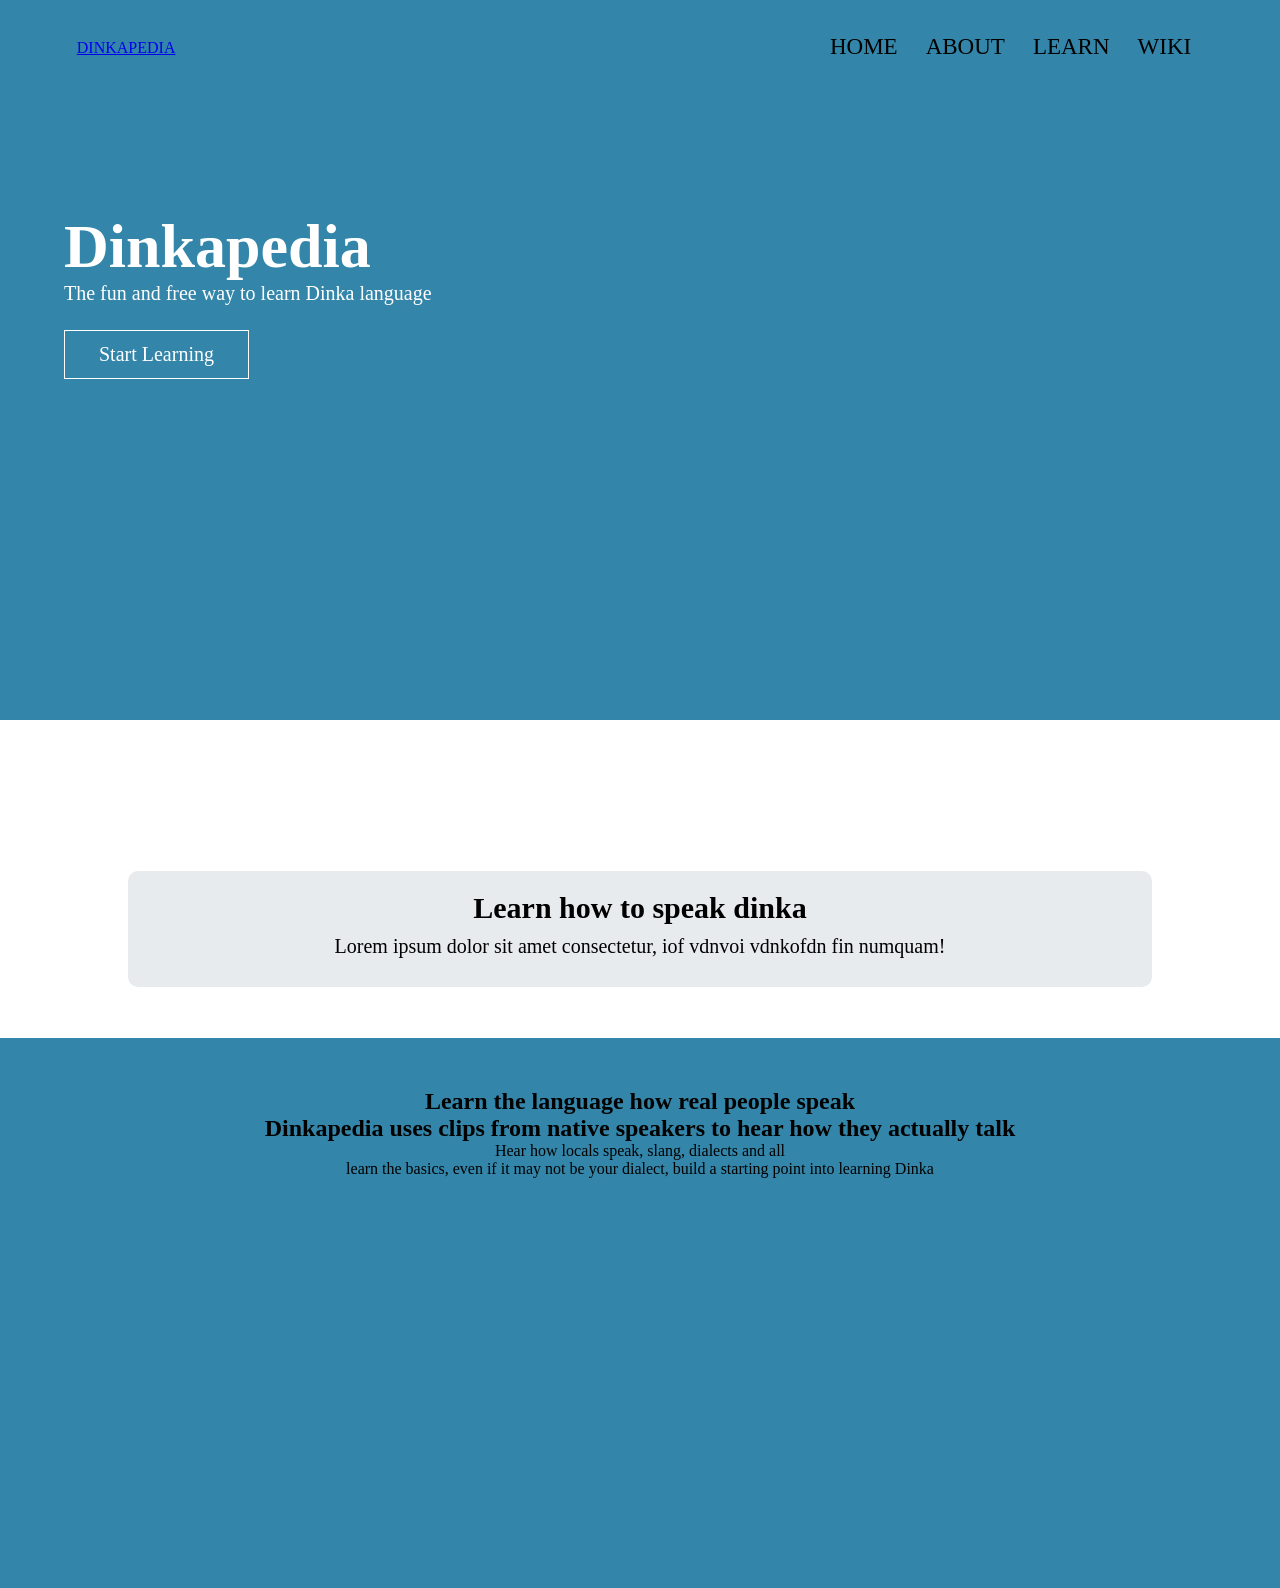
==== index.html @ e3099be6 "added bullet points to the home screen" ====
<!DOCTYPE html>
<html lang="en">

<head>
    <meta charset="UTF-8">
    <meta name="viewport" content="width=device-width, initial-scale=1.0">
    <title>Dinkapedia</title>
    <link rel="stylesheet" href="css/index.css">
</head>

<body>


    <section class="header">
        <nav>
            <a href="index.html">DINKAPEDIA</a>
            <div class="nav-links">
                <ul>
                    <li><a href="index.html">HOME</a></li>
                    <li><a href="about.html">ABOUT</a></li>
                    <li><a href="learn.html">LEARN</a></li>
                    <li><a href="wiki.html">WIKI</a></li>
                </ul>

            </div>
        </nav>
        <div class="text-box">
            <h1>Dinkapedia</h1>
            <p>The fun and free way to learn Dinka language</p>
            <a href="learn.html" class="hero-btn">Start Learning</a>
        </div>
    </section>

    <!---------------------------learn section------------->
    <section class="learning">
        <div class="container">
            <h1>Learn how to speak dinka</h1>
            <p>Lorem ipsum dolor sit amet consectetur, iof vdnvoi vdnkofdn fin numquam!</p>
        </div>

    </section>
    <!---------------------------wiki section------------->
    <section class="wiki">
        <h1>Learn the language how real people speak</h1>
        <h2>Dinkapedia uses clips from native speakers to hear how they actually talk</h2>
        <ul>
            <li>
                Hear how locals speak, slang, dialects and all
            </li>
            <li>
                learn the basics, even if it may not be your dialect, build a starting point into learning Dinka
            </li>

        </ul>
    </section>

</body>

</html>
---- css/index.css ----
*{
    margin: 0;
    padding:0; 
}
/*-------------------header section--------------------*/
.header{
    min-height: 80vh;
    width: 100%;
    height:70vh;
    background-color: rgb(51, 134, 169);/* entire background*/
}
nav{
    display: flex;
    padding: 2% 6%;
    justify-content: space-between;
    align-items: center;/* 4 navigation tabs in the top right*/

}
.nav-links{
    flex: 1;
    text-align: right;
}
.nav-links ul li{
    list-style: none;/*removes bullet points*/
    display: inline-block;/*puts them next to each other*/
    padding: 8px 12px;/*Spaces between each word*/
    position: relative;
}
.nav-links ul li a{
    color: rgb(0, 0, 0);/*Link color*/
    text-decoration: none;/*remove underline*/
    font-size: 23px;
}
.nav-links ul li::after{
    content: '';
    width: 0%;
    height: 2px;
    background: #b01e14;/*underline under nav*/
    display: block;
    margin: auto;
    transition: 0.5s;
}
.nav-links ul li:hover::after{
    width: 100%;/*Goes with the top*/
}
.text-box{
    width: 90%;
    color: #fff;
    position: absolute;
    top: 30%;
    left: 50%;transform: translate(-50%,-50%);
    text-align: left;/*main txt*/

}
.text-box h1{
    font-size: 62px;/*dinkapedia*/
    margin-top: 50px;
}
.text-box p{
    font-size: 20px;
}
.hero-btn{
    display: inline-block;
    text-decoration: none;
    color:#fff;
    border: 1px solid;
    padding: 12px 34px;/*button*/
    margin-top: 25px;
    font-size: 20px;
    position: relative;
    cursor: pointer;
}
.hero-btn:hover{
    border: 1px soild #f44336;
    background: #f44336;
    transition: 1ps;
}
/*-----------------------this whole section is for mobile----------------------------*/
@media(max-width: 700px){
    .text-box h1{
        font-size: 20px;
    }
    .nav-links ul li{
        display: block;
    }
    .nav-links{
        position: absolute;
        background: #f44336;
        height: 100vh;
        width: 200px;
        top: 0;
        right: 0;
        text-align: left;
        z-index: 2;
    }
    nav .fa{
        display: block;
        color: #000000;
        margin: 10px;
        font-size: 22px;
        cursor: pointer;
    }
    .nav-links ul{
        padding: 30px;
    }
}
/*----------------learning section------------*/

.learning{
    width: 80%;
    margin: auto;
    text-align: center;
    padding-top: 100px;
}
.learning h1{
    font-size: 30px;
    font-weight: 600;
    color:#000000;
}
.learning p{
    color: #000000;
    font-size: 20px;
    font-weight: 300;
    line-height: 22px;
    padding: 10px;
}
/*----------------learning text------------*/
.container{
    margin-top: 5%;
    display: flex;
    justify-content: center;
    flex-basis: 31%;
    background: #e8ebed;
    border-radius: 10px;
    flex-direction: column;
    margin-bottom: 5%;
    padding: 20px 12px;
    box-sizing: border-box;
    transition: 0.5s;
}
.container:hover{
    box-shadow: 0 0 20px 0px rgba(0, 0, 0, 0.2);

}
@media(max-width: 700){
    .learning{
        flex-direction: column;
    }
}
/*---------------------Wiki page------------------------*/

.wiki{
    width: 100%;
    height: 500px;
    margin: auto;
    text-align: center;
    padding-top: 50px;
    background-color:rgb(51, 134, 169);
}
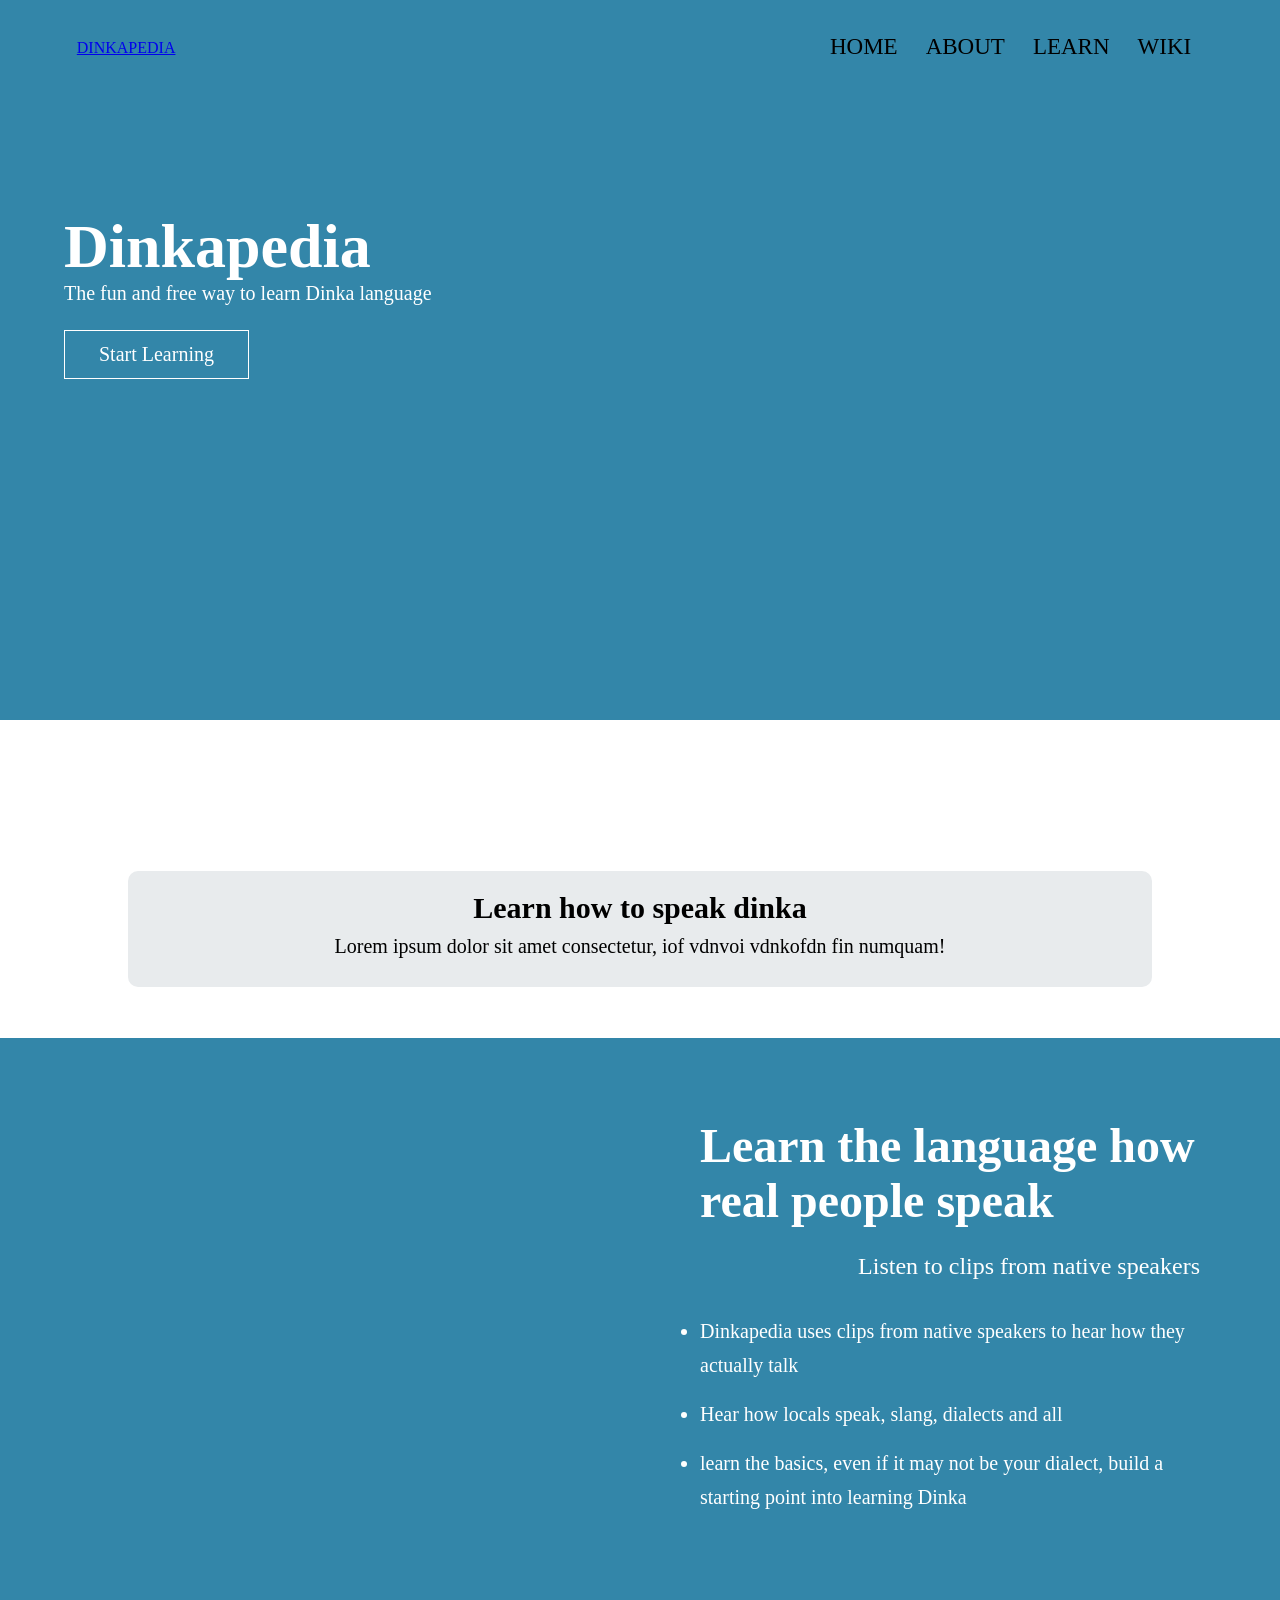
==== commit 1c201836: "changed the wiki section to be" ====
--- a/index.html
+++ b/index.html
@@ -41,9 +41,16 @@
     </section>
     <!---------------------------wiki section------------->
     <section class="wiki">
-        <h1>Learn the language how real people speak</h1>
-        <h2>Dinkapedia uses clips from native speakers to hear how they actually talk</h2>
+        <h2>
+            Learn the language how real people speak
+        </h2>
+        <p>
+            Listen to clips from native speakers
+        </p>
         <ul>
+            <li>
+                Dinkapedia uses clips from native speakers to hear how they actually talk
+            </li>
             <li>
                 Hear how locals speak, slang, dialects and all
             </li>
--- a/css/index.css
+++ b/css/index.css
@@ -149,11 +149,45 @@
 }
 /*---------------------Wiki page------------------------*/
 
-.wiki{
+.wiki {
     width: 100%;
-    height: 500px;
-    margin: auto;
-    text-align: center;
-    padding-top: 50px;
-    background-color:rgb(51, 134, 169);
+    min-height: 500px;
+    background-color: rgb(51, 134, 169);
+
+    display: flex;
+    flex-direction: column;   /* Stack h2, p, and ul */
+    justify-content: center;  /* Center vertically */
+    align-items: flex-end;    /* Move everything to the right */
+
+    padding: 80px;
+    box-sizing: border-box;
+}
+
+.wiki h2 {
+    color: white;
+    font-size: 48px;
+    max-width: 500px;
+    text-align: left;
+    margin-bottom: 20px;
+}
+
+.wiki p {
+    color: white;
+    font-size: 24px;
+    max-width: 500px;
+    line-height: 1.5;
+    text-align: left;
+    margin-bottom: 30px;
+}
+
+.wiki ul {
+    color: white;
+    max-width: 500px;
+    padding-left: 25px;
+}
+
+.wiki li {
+    font-size: 20px;
+    line-height: 1.7;
+    margin-bottom: 15px;
 }
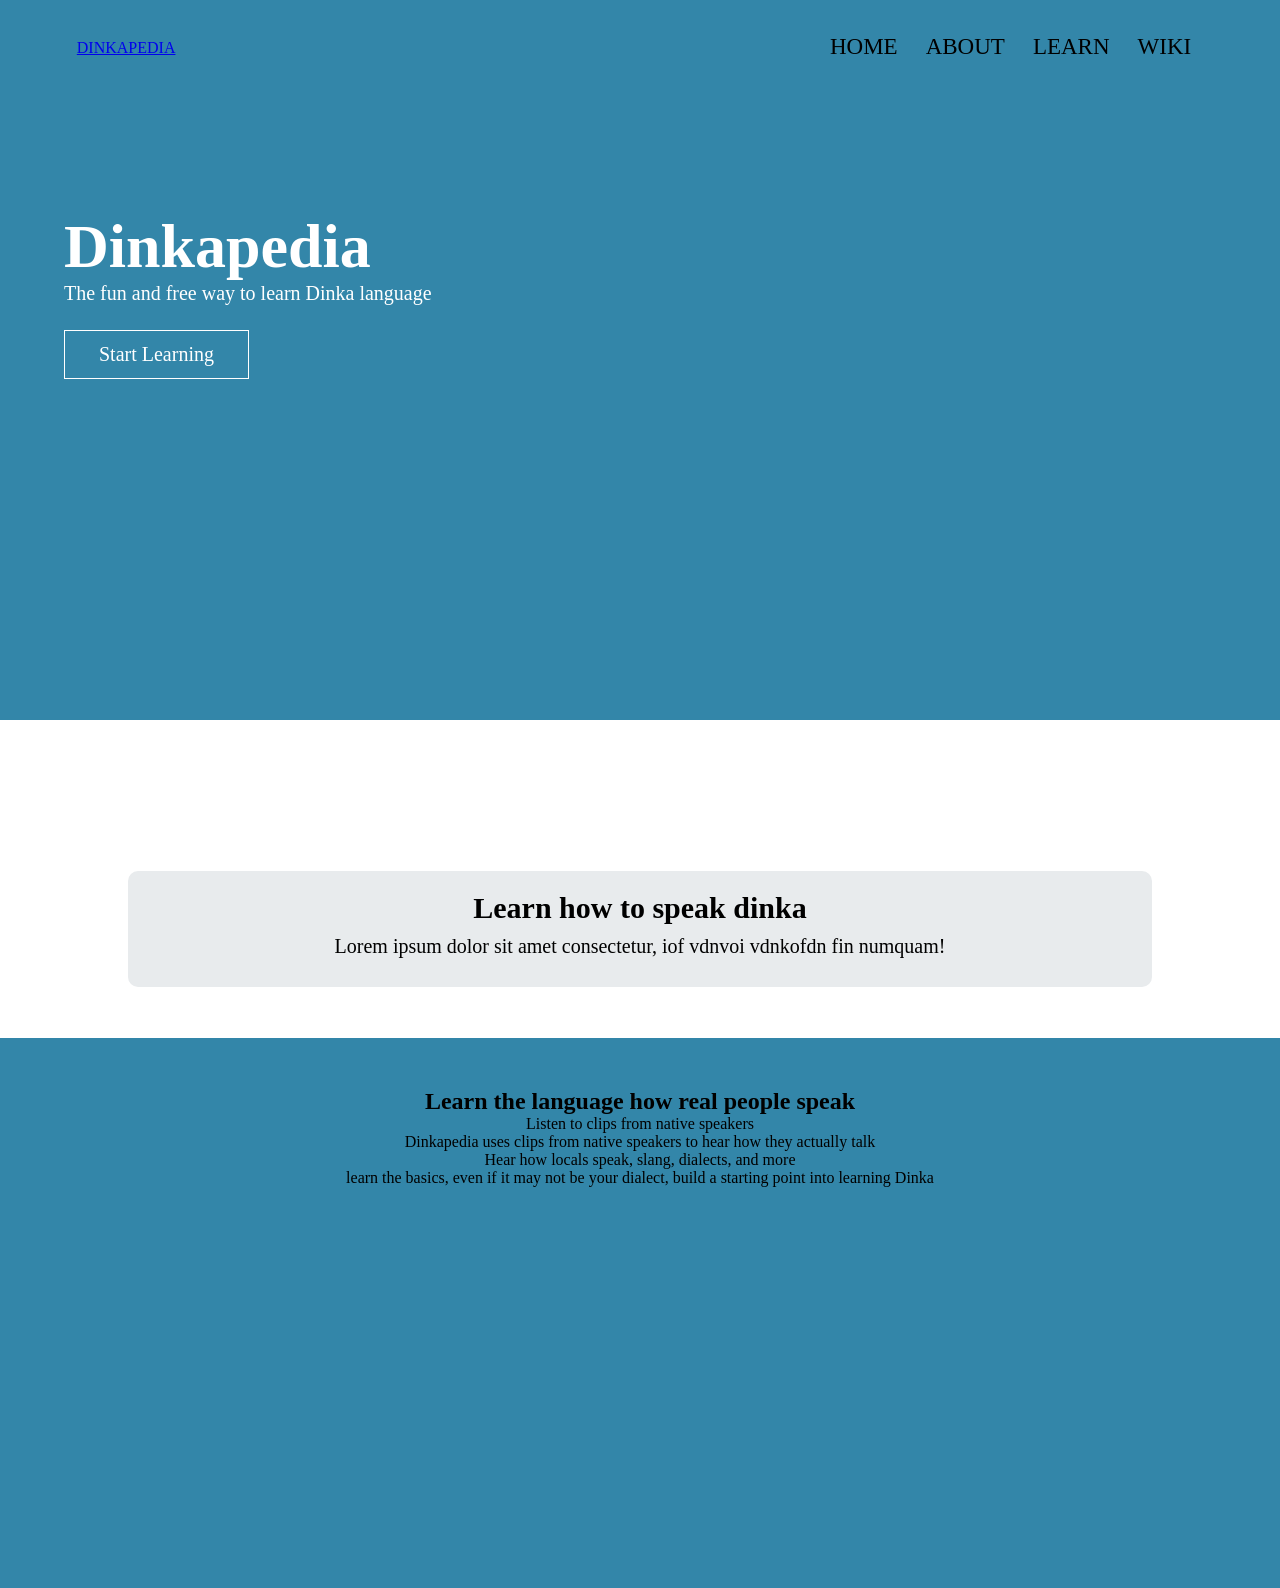
==== commit 0d3c168b: "changed the blank wiki page to a bullet point of the main point of the website" ====
--- a/index.html
+++ b/index.html
@@ -52,7 +52,7 @@
                 Dinkapedia uses clips from native speakers to hear how they actually talk
             </li>
             <li>
-                Hear how locals speak, slang, dialects and all
+                Hear how locals speak, slang, dialects, and more
             </li>
             <li>
                 learn the basics, even if it may not be your dialect, build a starting point into learning Dinka
--- a/css/index.css
+++ b/css/index.css
@@ -149,45 +149,11 @@
 }
 /*---------------------Wiki page------------------------*/
 
-.wiki {
+.wiki{
     width: 100%;
-    min-height: 500px;
-    background-color: rgb(51, 134, 169);
-
-    display: flex;
-    flex-direction: column;   /* Stack h2, p, and ul */
-    justify-content: center;  /* Center vertically */
-    align-items: flex-end;    /* Move everything to the right */
-
-    padding: 80px;
-    box-sizing: border-box;
-}
-
-.wiki h2 {
-    color: white;
-    font-size: 48px;
-    max-width: 500px;
-    text-align: left;
-    margin-bottom: 20px;
-}
-
-.wiki p {
-    color: white;
-    font-size: 24px;
-    max-width: 500px;
-    line-height: 1.5;
-    text-align: left;
-    margin-bottom: 30px;
-}
-
-.wiki ul {
-    color: white;
-    max-width: 500px;
-    padding-left: 25px;
-}
-
-.wiki li {
-    font-size: 20px;
-    line-height: 1.7;
-    margin-bottom: 15px;
+    height: 500px;
+    margin: auto;
+    text-align: center;
+    padding-top: 50px;
+    background-color:rgb(51, 134, 169);
 }
